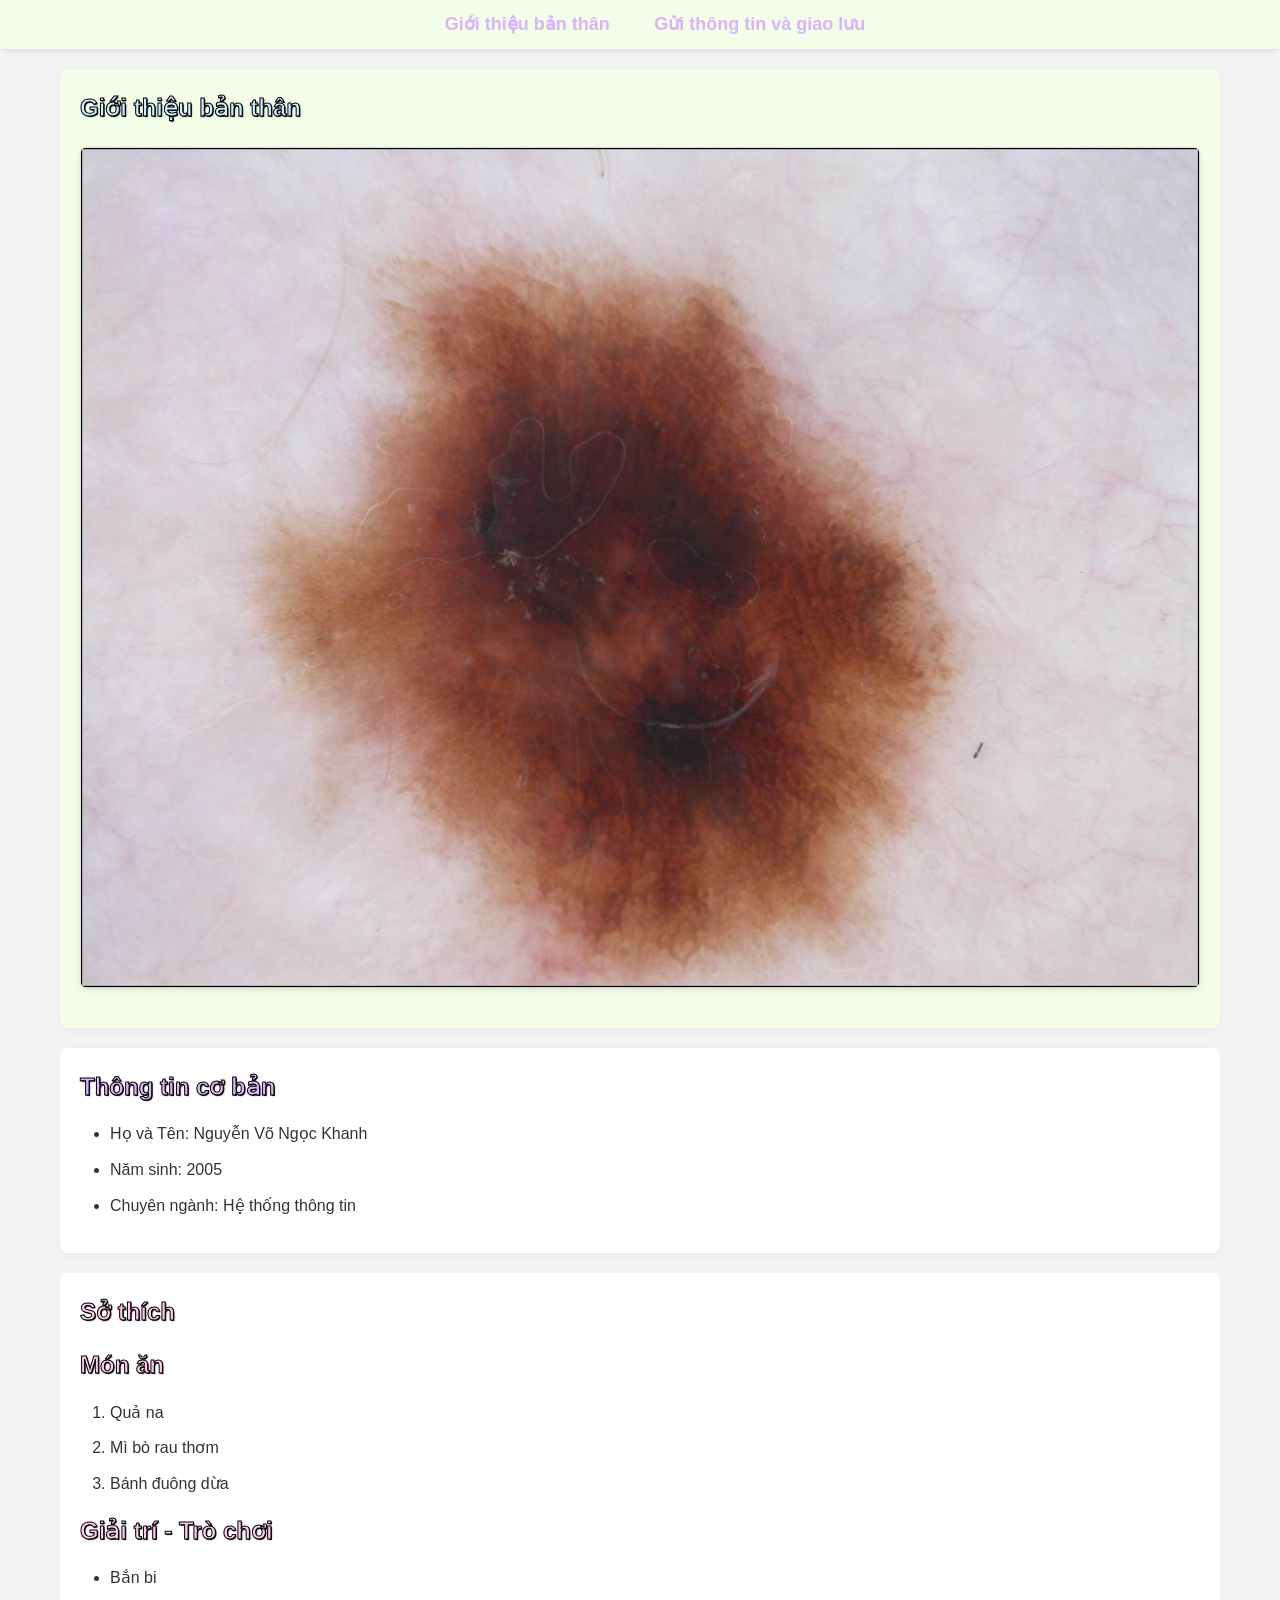
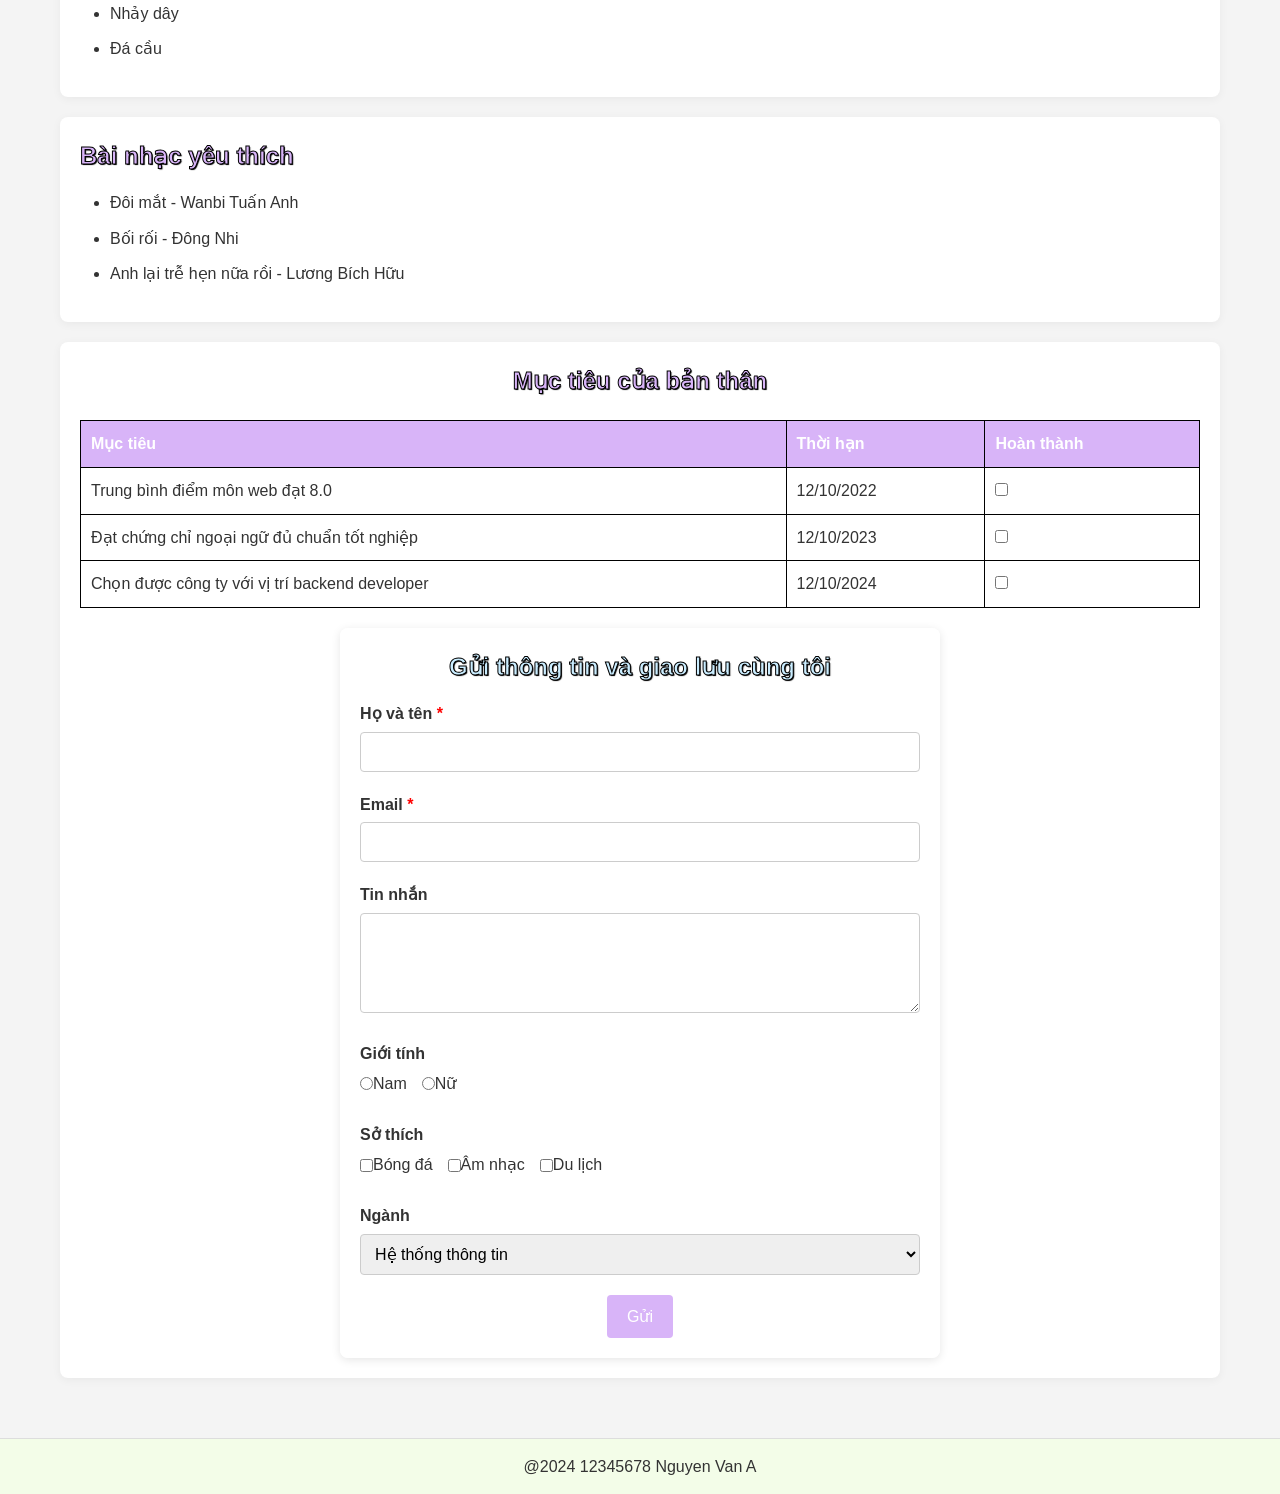
==== index.html @ 185875f4 "okok" ====
<!DOCTYPE html>
<html lang="en">
  <head>
    <meta charset="UTF-8" />
    <meta name="viewport" content="width=device-width, initial-scale=1.0" />
    <title>Giới Thiệu Bản Thân</title>
    <link rel="stylesheet" type="text/css" href="styles.css" />
  </head>
  <body>
    <nav class="main-nav">
      <ul>
        <li><a href="#intro">Giới thiệu bản thân</a></li>
        <li><a href="#contact">Gửi thông tin và giao lưu</a></li>
      </ul>
    </nav>

    <main class="container">
      <section id="intro">
        <h1>Giới thiệu bản thân</h1>
        <img
          src="./ISIC_0000063.jpg"
          alt="Ảnh đại diện"
          class="responsive-img"
        />
      </section>

      <section id="info">
        <h2>Thông tin cơ bản</h2>
        <ul>
          <li>Họ và Tên: Nguyễn Võ Ngọc Khanh</li>
          <li>Năm sinh: 2005</li>
          <li>Chuyên ngành: Hệ thống thông tin</li>
        </ul>
      </section>

      <section id="hobbies">
        <h3>Sở thích</h3>
        <h4>Món ăn</h4>
        <ol>
          <li>Quả na</li>
          <li>Mì bò rau thơm</li>
          <li>Bánh đuông dừa</li>
        </ol>
        <h4>Giải trí - Trò chơi</h4>
        <ul>
          <li>Bắn bi</li>
          <li>Nhảy dây</li>
          <li>Đá cầu</li>
        </ul>
      </section>

      <section id="music">
        <h2>Bài nhạc yêu thích</h2>
        <ul>
          <li>Đôi mắt - Wanbi Tuấn Anh</li>
          <li>Bối rối - Đông Nhi</li>
          <li>Anh lại trễ hẹn nữa rồi - Lương Bích Hữu</li>
        </ul>
      </section>

      <section id="contact">
        <h2>Mục tiêu của bản thân</h2>
        <table class="goals-table">
          <thead>
            <tr>
              <th>Mục tiêu</th>
              <th>Thời hạn</th>
              <th>Hoàn thành</th>
            </tr>
          </thead>
          <tbody>
            <tr>
              <td>Trung bình điểm môn web đạt 8.0</td>
              <td>12/10/2022</td>
              <td><input type="checkbox" /></td>
            </tr>
            <tr>
              <td>Đạt chứng chỉ ngoại ngữ đủ chuẩn tốt nghiệp</td>
              <td>12/10/2023</td>
              <td><input type="checkbox" /></td>
            </tr>
            <tr>
              <td>Chọn được công ty với vị trí backend developer</td>
              <td>12/10/2024</td>
              <td><input type="checkbox" /></td>
            </tr>
          </tbody>
        </table>

        <form class="contact-form">
          <h1>Gửi thông tin và giao lưu cùng tôi</h1>
          <div class="form-group">
            <label for="name">Họ và tên <span class="required">*</span></label>
            <input type="text" id="name" class="form-input" required />
          </div>
          <div class="form-group">
            <label for="email">Email <span class="required">*</span></label>
            <input type="email" id="email" class="form-input" required />
          </div>
          <div class="form-group">
            <label for="message">Tin nhắn</label>
            <textarea id="message" rows="4" class="form-textarea"></textarea>
          </div>
          <div class="form-group">
            <label>Giới tính</label>
            <div class="radio-group">
              <label><input type="radio" name="gender" value="male" /> Nam</label>
              <label><input type="radio" name="gender" value="female" /> Nữ</label>
            </div>
          </div>
          <div class="form-group">
            <label>Sở thích</label>
            <div class="checkbox-group">
              <label><input type="checkbox" name="hobbies" value="football" /> Bóng đá</label>
              <label><input type="checkbox" name="hobbies" value="music" /> Âm nhạc</label>
              <label><input type="checkbox" name="hobbies" value="travel" /> Du lịch</label>
            </div>
          </div>
          <div class="form-group">
            <label for="major">Ngành</label>
            <select id="major" class="form-select">
              <option value="is">Hệ thống thông tin</option>
              <option value="it">Công nghệ thông tin</option>
              <option value="business">Quản trị kinh doanh</option>
              <option value="accounting">Kế toán</option>
              <option value="english">Ngôn ngữ Anh</option>
              <option value="cs">Khoa học máy tính</option>
              <option value="security">An toàn thông tin</option>
              <option value="media">Truyền thông đa phương tiện</option>
              <option value="software">Phần mềm</option>
              <option value="other">Khác</option>
            </select>
          </div>
          <button type="submit" class="form-submit">Gửi</button>
        </form>
      </section>
    </main>

    <footer>
      <p>@2024 12345678 Nguyen Van A</p>
    </footer>
  </body>
</html>
---- styles.css ----
/* General reset and typography */
* {
  box-sizing: border-box;
  margin: 0;
  padding: 0;
}

body {
  font-family: 'Segoe UI', Arial, sans-serif;
  line-height: 1.6;
  color: #333;
  background-color: #f4f4f4;
}

/* Container for main content */
.container {
  max-width: 1200px;
  margin: 0 auto;
  padding: 20px;
}

/* Heading styles */
h1, h2, h3, h4 {
  font-size: 24px;
  -webkit-text-stroke: 1px black;
  text-shadow: 1px 1px 1px black;
  margin-bottom: 15px;
}

h1 {
  color: #CAEDFF;
}

h2 {
  color: #D8B4F8;
}

h3, h4 {
  color: #FFC7EA;
}

/* Responsive image */
.responsive-img {
  max-width: 100%;
  height: auto;
  display: block;
  margin: 20px auto;
  border-radius: 8px;
  box-shadow: 0 2px 5px rgba(0, 0, 0, 0.1);
}

/* Section styles */
#intro, #info, #hobbies, #music, #contact {
  background-color: #fff;
  padding: 20px;
  margin-bottom: 20px;
  border-radius: 8px;
  box-shadow: 0 2px 10px rgba(0, 0, 0, 0.05);
}

#intro {
  background-color: #F3FDE8;
}

#contact {
  background-image: url('https://www.transparenttextures.com/patterns/subtle-white-feathers.png');
  background-repeat: repeat;
  text-align: center;
}

/* List styles */
ul, ol {
  margin: 15px 0;
  padding-left: 30px;
}

ul li, ol li {
  margin-bottom: 10px;
}

/* Table styles */
.goals-table {
  width: 100%;
  max-width: 100%;
  border-collapse: collapse;
  margin: 20px 0;
  background-color: #fff;
}

.goals-table th, .goals-table td {
  border: 1px solid black;
  padding: 10px;
  text-align: left;
}

.goals-table th {
  background-color: #D8B4F8;
  color: white;
}

/* Form styles */
.contact-form {
  max-width: 600px;
  margin: 0 auto;
  background: rgba(255, 255, 255, 0.95);
  padding: 20px;
  border-radius: 8px;
  box-shadow: 0 2px 10px rgba(0, 0, 0, 0.1);
}

.form-group {
  margin-bottom: 20px;
  text-align: left;
}

.form-group label {
  display: block;
  font-weight: bold;
  margin-bottom: 5px;
  color: #333;
}

.form-input, .form-textarea, .form-select {
  width: 100%;
  padding: 10px;
  border: 1px solid #ccc;
  border-radius: 4px;
  font-size: 16px;
  transition: border-color 0.3s;
}

.form-input:focus, .form-textarea:focus, .form-select:focus {
  border-color: #D8B4F8;
  outline: none;
}

.form-textarea {
  resize: vertical;
  min-height: 100px;
}

.radio-group, .checkbox-group {
  display: flex;
  flex-wrap: wrap;
  gap: 15px;
}

.radio-group label, .checkbox-group label {
  font-weight: normal;
  display: flex;
  align-items: center;
}

.form-submit {
  background-color: #D8B4F8;
  color: white;
  padding: 12px 20px;
  border: none;
  border-radius: 4px;
  cursor: pointer;
  font-size: 16px;
  transition: background-color 0.3s, transform 0.2s;
}

.form-submit:hover {
  background-color: #CAEDFF;
  transform: translateY(-2px);
}

.required {
  color: red;
}

/* Navigation styles */
.main-nav {
  background-color: #F3FDE8;
  position: sticky;
  top: 0;
  z-index: 1000;
  box-shadow: 0 2px 5px rgba(0, 0, 0, 0.1);
  padding: 10px 0;
}

.main-nav ul {
  list-style-type: none;
  text-align: center;
  margin: 0;
}

.main-nav ul li {
  display: inline-block;
  margin: 0 20px;
}

.main-nav ul li a {
  text-decoration: none;
  color: #D8B4F8;
  font-size: 18px;
  font-weight: bold;
  transition: color 0.3s;
}

.main-nav ul li a:hover {
  color: #CAEDFF;
}

/* Footer styles */
footer {
  text-align: center;
  padding: 15px;
  background-color: #F3FDE8;
  margin-top: 20px;
  border-top: 1px solid #ddd;
}

/* Media query for smaller screens (e.g., mobile) */
@media screen and (max-width: 600px) {
  .container {
    padding: 10px;
  }

  h1, h2, h3, h4 {
    font-size: 18px;
  }

  .main-nav ul li {
    display: block;
    margin: 10px 0;
  }

  .main-nav ul li a {
    font-size: 16px;
  }

  .contact-form {
    padding: 15px;
  }

  .form-input, .form-textarea, .form-select {
    font-size: 14px;
  }

  .goals-table {
    font-size: 14px;
  }

  .goals-table th, .goals-table td {
    padding: 5px;
  }

  #intro, #info, #hobbies, #music, #contact {
    padding: 10px;
  }
}

/* Media query for medium screens (e.g., tablets) */
@media screen and (min-width: 601px) and (max-width: 900px) {
  .container {
    padding: 15px;
  }

  h1, h2, h3, h4 {
    font-size: 20px;
  }

  .main-nav ul li {
    margin: 0 15px;
  }

  .contact-form {
    max-width: 500px;
  }
}
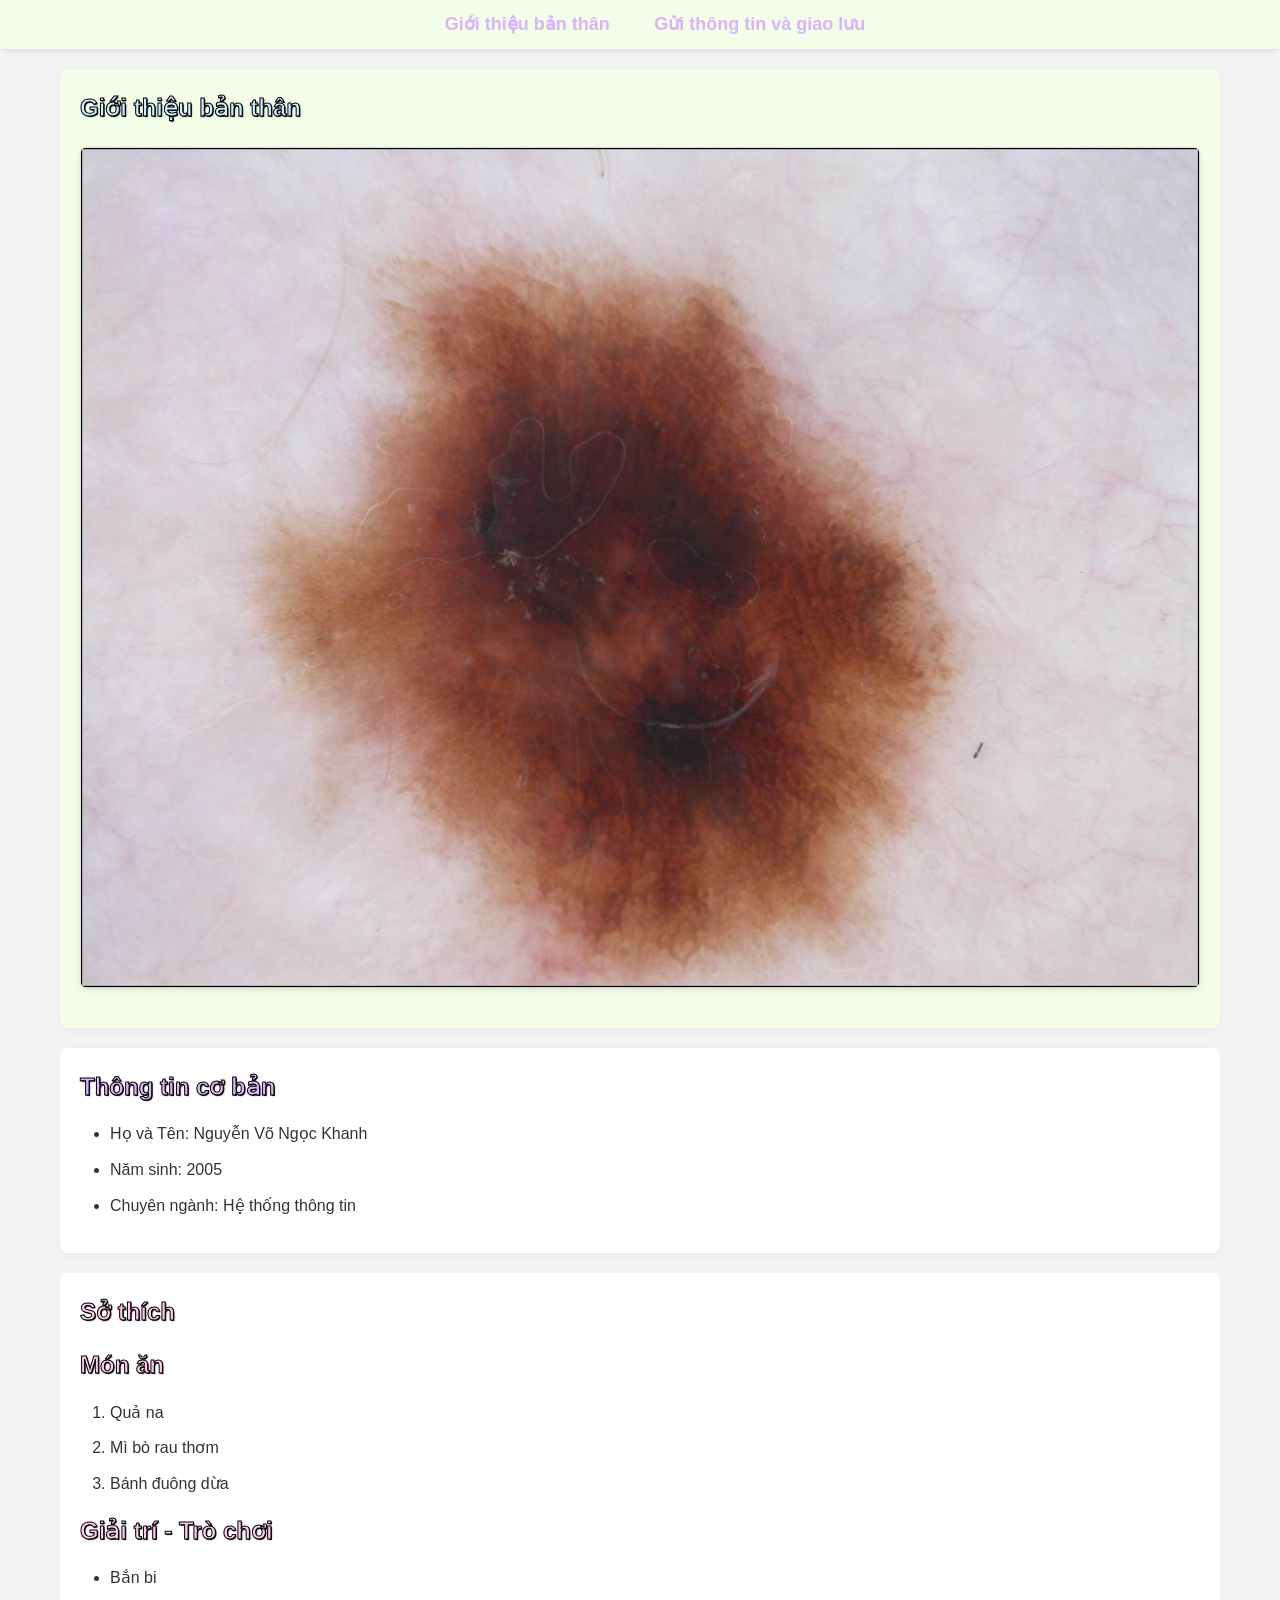
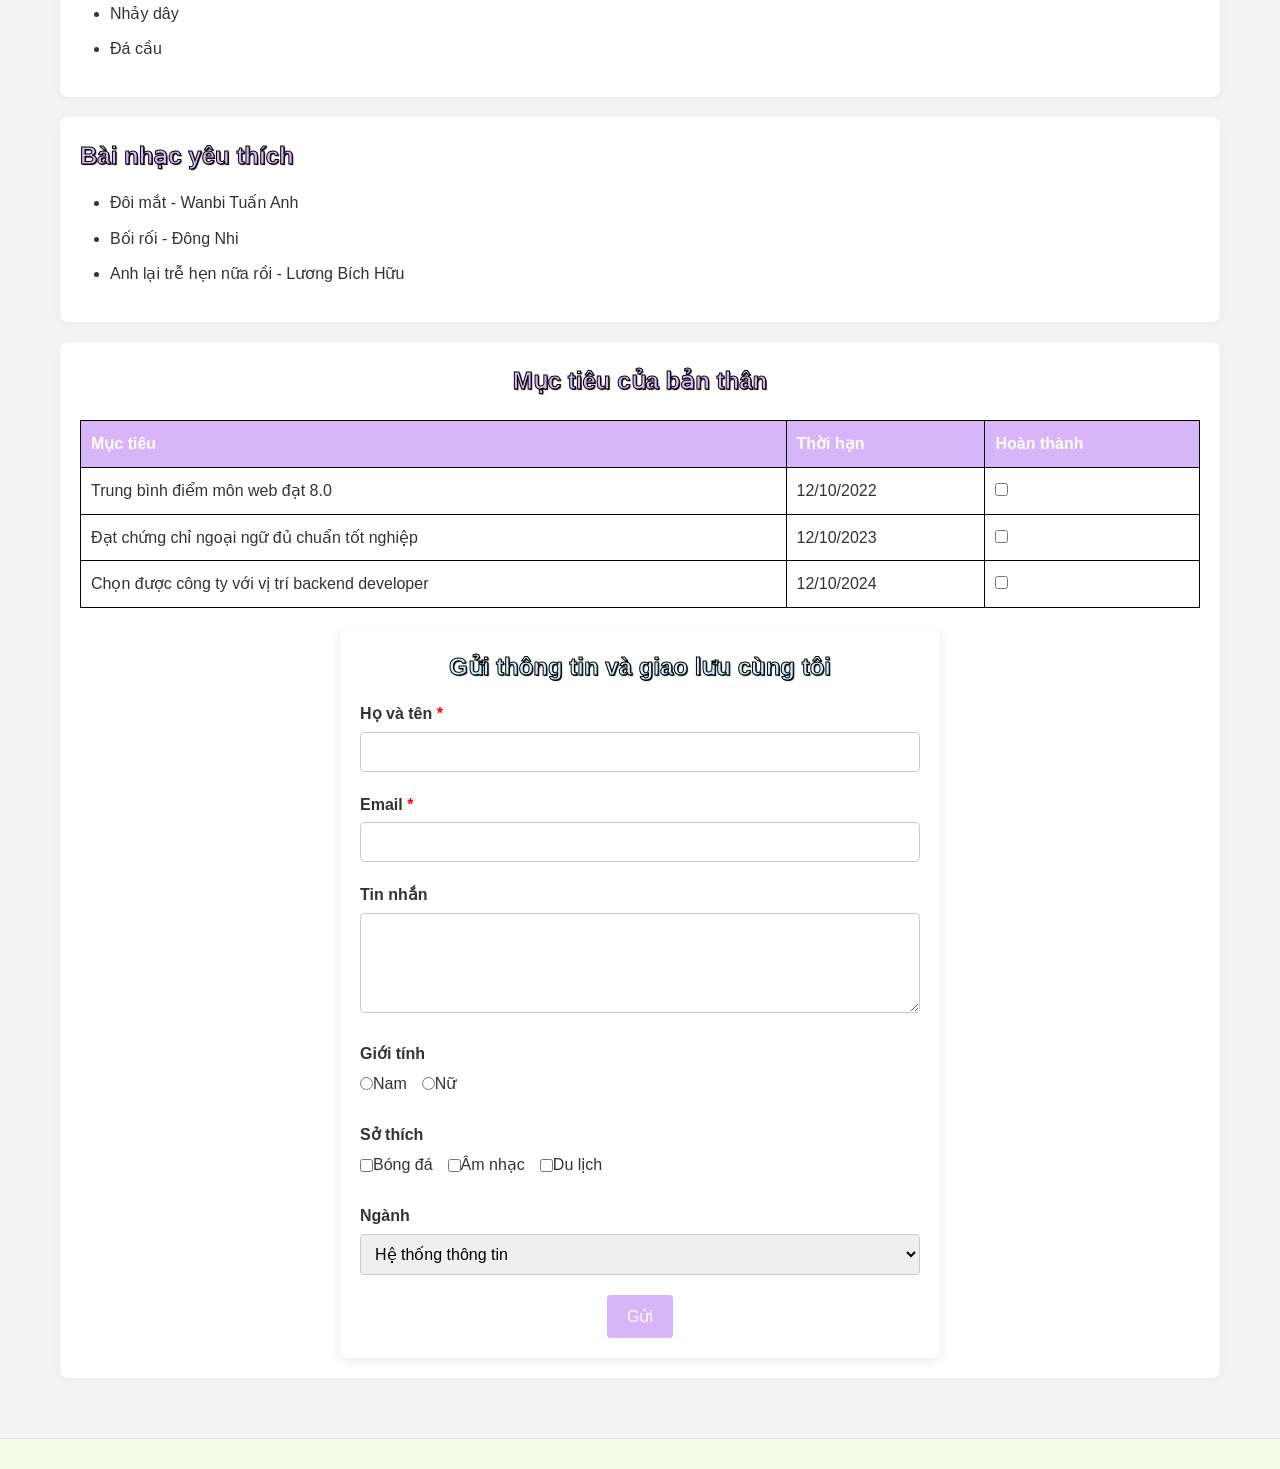
==== commit ccbf9a9e: "Update index.html" ====
--- a/index.html
+++ b/index.html
@@ -137,7 +137,6 @@
     </main>
 
     <footer>
-      <p>@2024 12345678 Nguyen Van A</p>
     </footer>
   </body>
-</html>+</html>
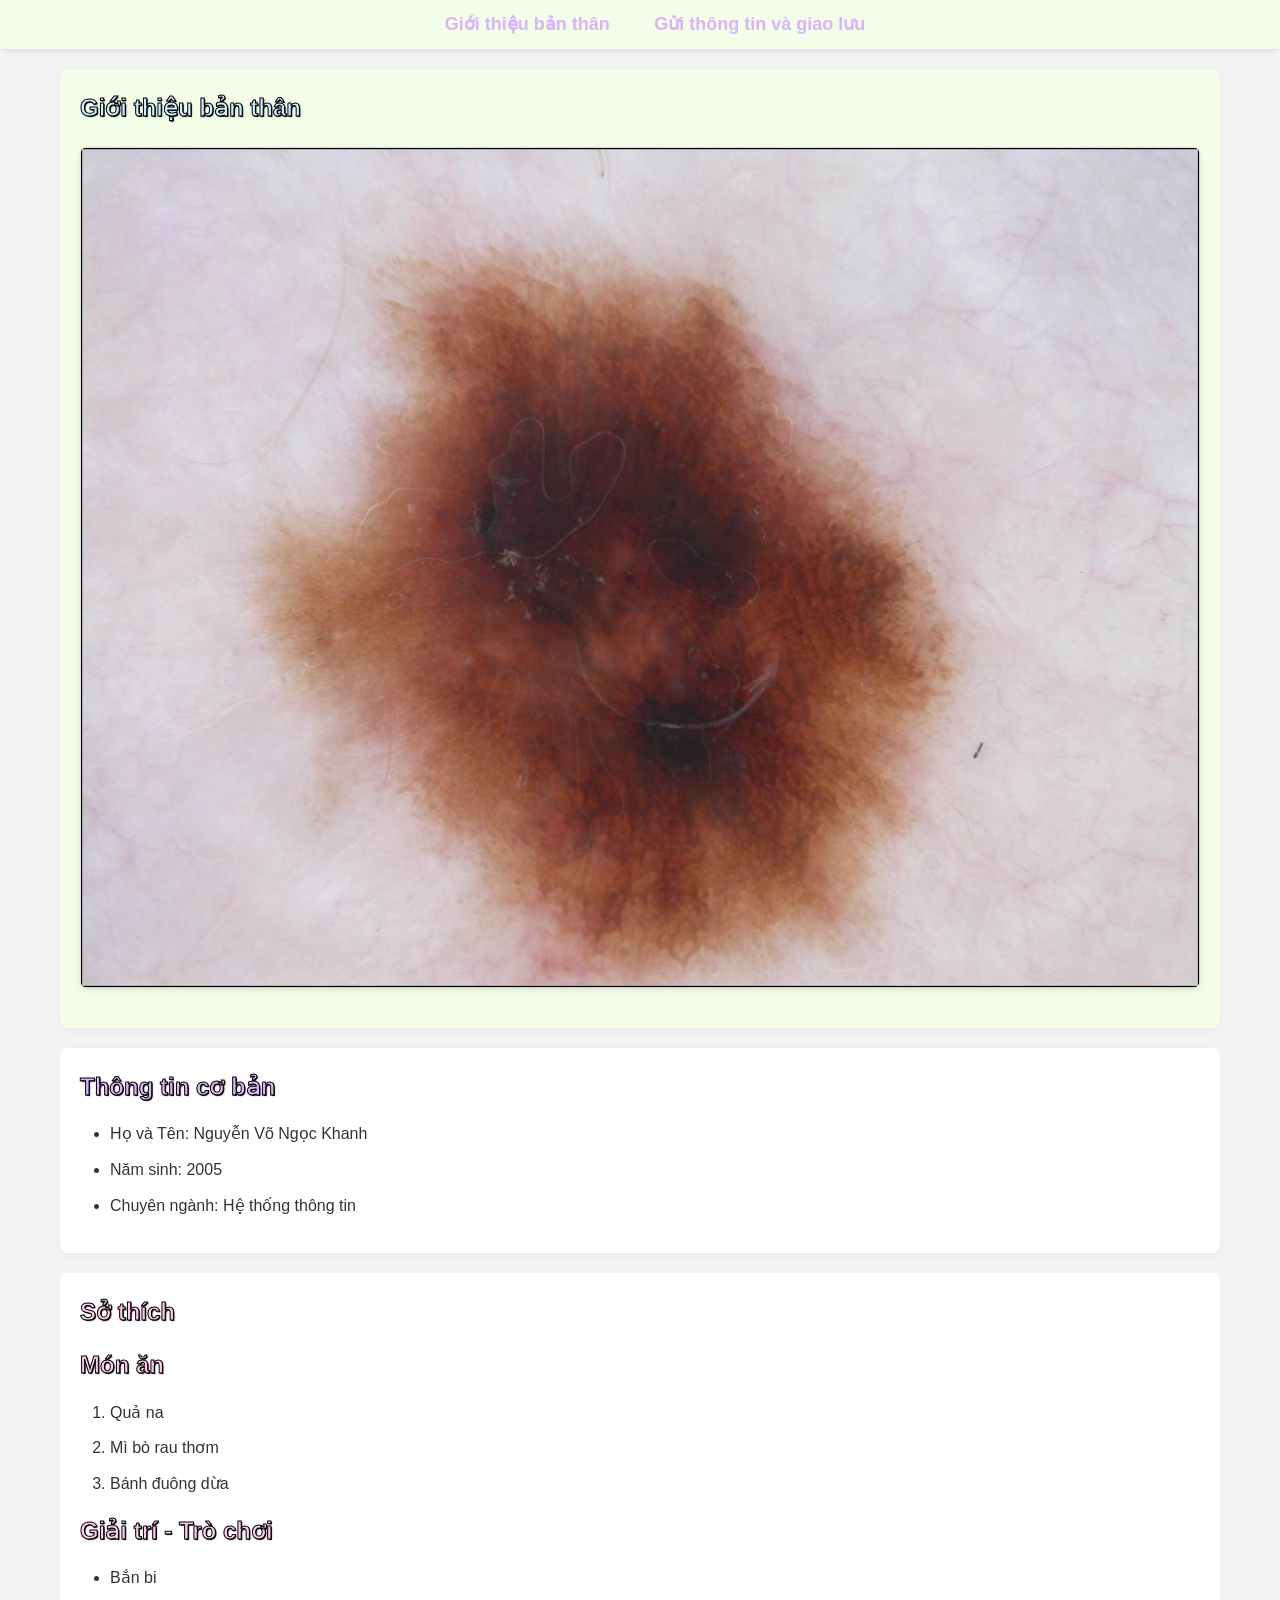
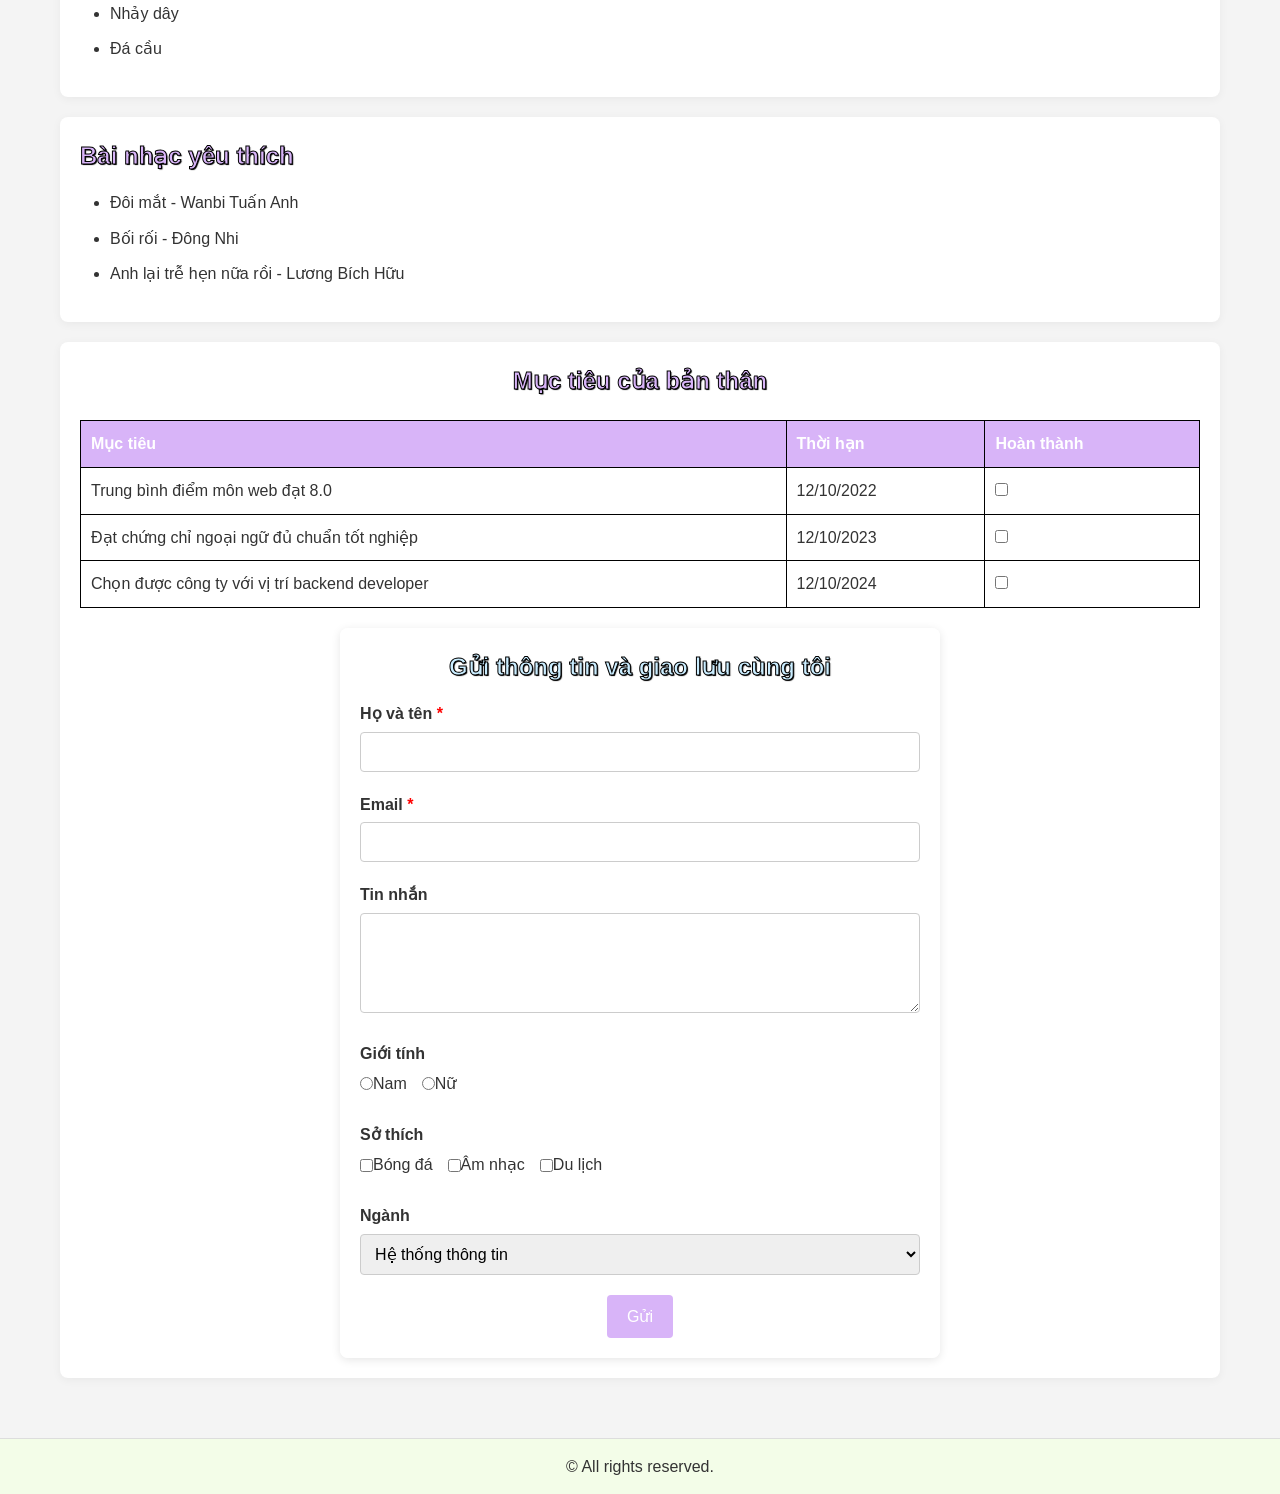
==== commit e4610d66: "sd" ====
--- a/index.html
+++ b/index.html
@@ -137,6 +137,8 @@
     </main>
 
     <footer>
+      <p>&copy;  All rights reserved.</p>
+      
     </footer>
   </body>
 </html>
